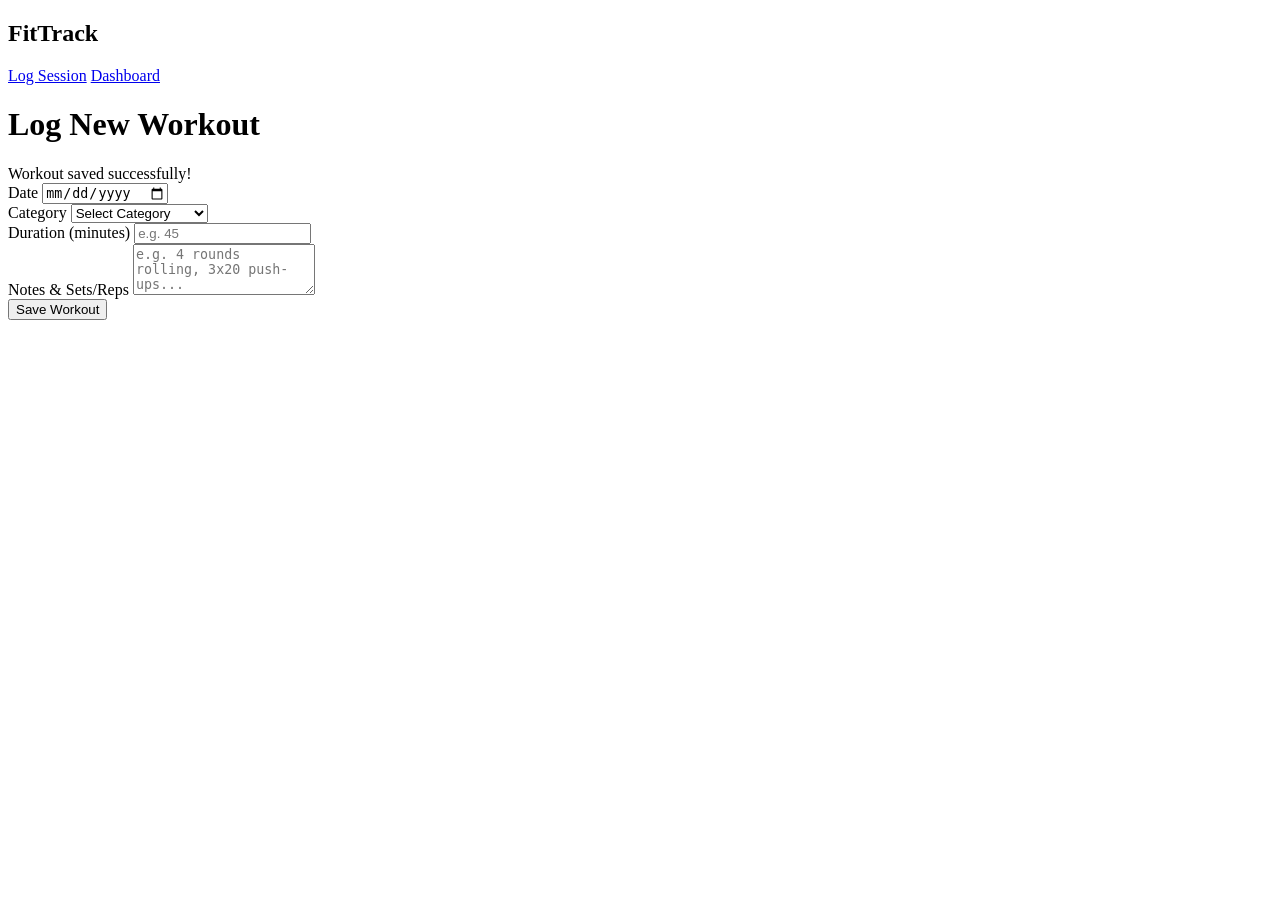
==== index.html @ eadda054 "Add files via upload" ====
<!DOCTYPE html>
<html lang="en">
<head>
    <meta charset="UTF-8">
    <meta name="viewport" content="width=device-width, initial-scale=1.0">
    <title>FitTrack - Log Workout</title>
    <link rel="stylesheet" href="./styles.css">
</head>
<body>

    <header>
        <h2>FitTrack</h2>
        <nav>
            <a href="index.html">Log Session</a>
            <a href="dashboard.html">Dashboard</a>
        </nav>
    </header>

    <div class="card">
        <h1>Log New Workout</h1>
        <div id="successAlert" class="alert">Workout saved successfully!</div>
        
        <form id="workoutForm">
            <div class="form-group">
                <label for="date">Date</label>
                <input type="date" id="date" required>
            </div>

            <div class="form-group">
                <label for="category">Category</label>
                <select id="category" required>
                    <option value="">Select Category</option>
                    <option value="Jiu-Jitsu / Sparring">Jiu-Jitsu / Sparring</option>
                    <option value="Bodyweight & Core">Bodyweight & Core</option>
                    <option value="Dumbbell Training">Dumbbell Training</option>
                    <option value="Cardio / Walking">Cardio / Walking</option>
                </select>
            </div>

            <div class="form-group">
                <label for="duration">Duration (minutes)</label>
                <input type="number" id="duration" placeholder="e.g. 45" min="1" required>
            </div>

            <div class="form-group">
                <label for="notes">Notes & Sets/Reps</label>
                <textarea id="notes" rows="3" placeholder="e.g. 4 rounds rolling, 3x20 push-ups..."></textarea>
            </div>

            <button type="submit">Save Workout</button>
        </form>
    </div>

    <script src="script.js"></script>
</body>
</html>
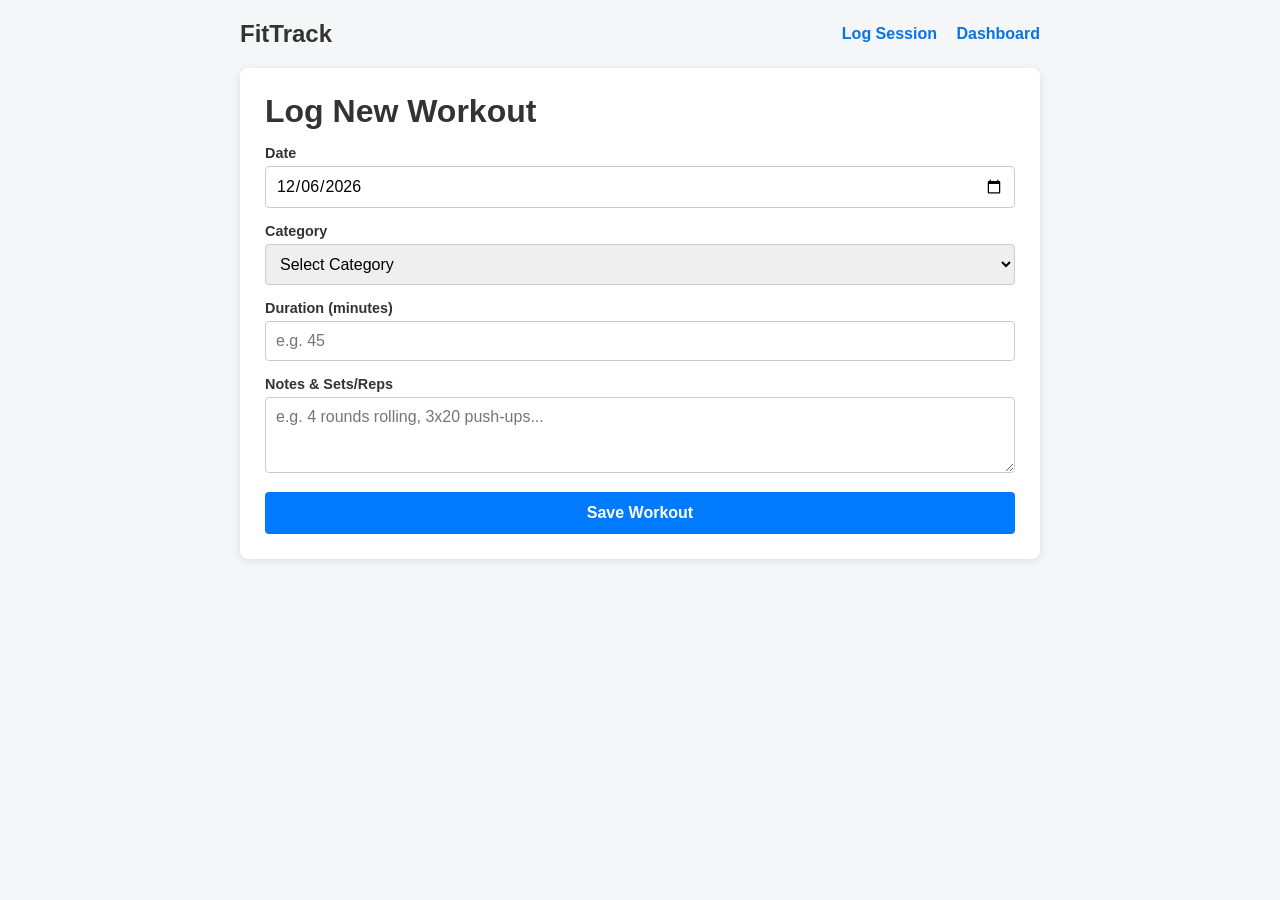
==== commit 66f3d7e6: "Update index.html" ====
--- a/index.html
+++ b/index.html
@@ -51,7 +51,7 @@
         </form>
     </div>
 
-    <script src="script.js"></script>
+    <script src="./script.js"></script>
 </body>
 </html>
-   +   
--- a/styles.css
+++ b/styles.css
@@ -0,0 +1,152 @@
+* { 
+    box-sizing: border-box; 
+    font-family: Arial, sans-serif; 
+    margin: 0; 
+    padding: 0; 
+}
+
+body { 
+    background-color: #f5f6f8; 
+    padding: 20px; 
+    color: #333; 
+}
+
+header { 
+    display: flex; 
+    justify-content: space-between; 
+    align-items: center; 
+    max-width: 800px; 
+    margin: 0 auto 20px auto; 
+}
+
+nav a { 
+    text-decoration: none; 
+    color: #0573e9; 
+    font-weight: bold; 
+    margin-left: 15px; 
+}
+
+.container, .card { 
+    max-width: 800px; 
+    margin: 0 auto; 
+}
+
+.card { 
+    background: #fff; 
+    padding: 25px; 
+    border-radius: 8px; 
+    box-shadow: 0 2px 8px rgba(0,0,0,0.1); 
+}
+
+h1, h3 { 
+    margin-bottom: 15px; 
+}
+
+.form-group { 
+    margin-bottom: 15px; 
+}
+
+label { 
+    display: block; 
+    margin-bottom: 5px; 
+    font-weight: bold; 
+    font-size: 0.9rem; 
+}
+
+input, select, textarea { 
+    width: 100%; 
+    padding: 10px; 
+    border: 1px solid #ccc; 
+    border-radius: 4px; 
+    font-size: 1rem; 
+}
+
+button { 
+    background-color: #007bff; 
+    color: white; 
+    border: none; 
+    padding: 12px; 
+    width: 100%; 
+    border-radius: 4px; 
+    font-size: 1rem; 
+    cursor: pointer; 
+    font-weight: bold; 
+}
+
+button:hover { 
+    background-color: #0056b3; 
+}
+
+.alert { 
+    display: none; 
+    padding: 10px; 
+    margin-bottom: 15px; 
+    background-color: #d4edda; 
+    color: #155724; 
+    border-radius: 4px; 
+    text-align: center; 
+}
+
+.stats-grid { 
+    display: grid; 
+    grid-template-columns: repeat(auto-fit, minmax(200px, 1fr)); 
+    gap: 15px; 
+    margin-bottom: 20px; 
+}
+
+.stat-card { 
+    background: #fff; 
+    padding: 20px; 
+    border-radius: 8px; 
+    box-shadow: 0 2px 8px rgba(0,0,0,0.1); 
+    text-align: center; 
+}
+
+.stat-card h3 { 
+    font-size: 2rem; 
+    color: #007bff; 
+    margin-top: 5px; 
+}
+
+.controls { 
+    display: flex; 
+    justify-content: space-between; 
+    align-items: center; 
+    margin-bottom: 15px; 
+    gap: 10px; 
+    flex-wrap: wrap;
+}
+
+.controls input[type="text"] { 
+    max-width: 250px; 
+}
+
+table { 
+    width: 100%; 
+    border-collapse: collapse; 
+    margin-top: 10px; 
+}
+
+th, td { 
+    padding: 12px; 
+    text-align: left; 
+    border-bottom: 1px solid #eee; 
+}
+
+th { 
+    background-color: #f8f9fa; 
+}
+
+.btn-delete { 
+    background: #dc3545; 
+    color: white; 
+    border: none; 
+    padding: 5px 10px; 
+    border-radius: 4px; 
+    cursor: pointer; 
+    width: auto;
+}
+
+.btn-delete:hover { 
+    background: #c82333; 
+}
